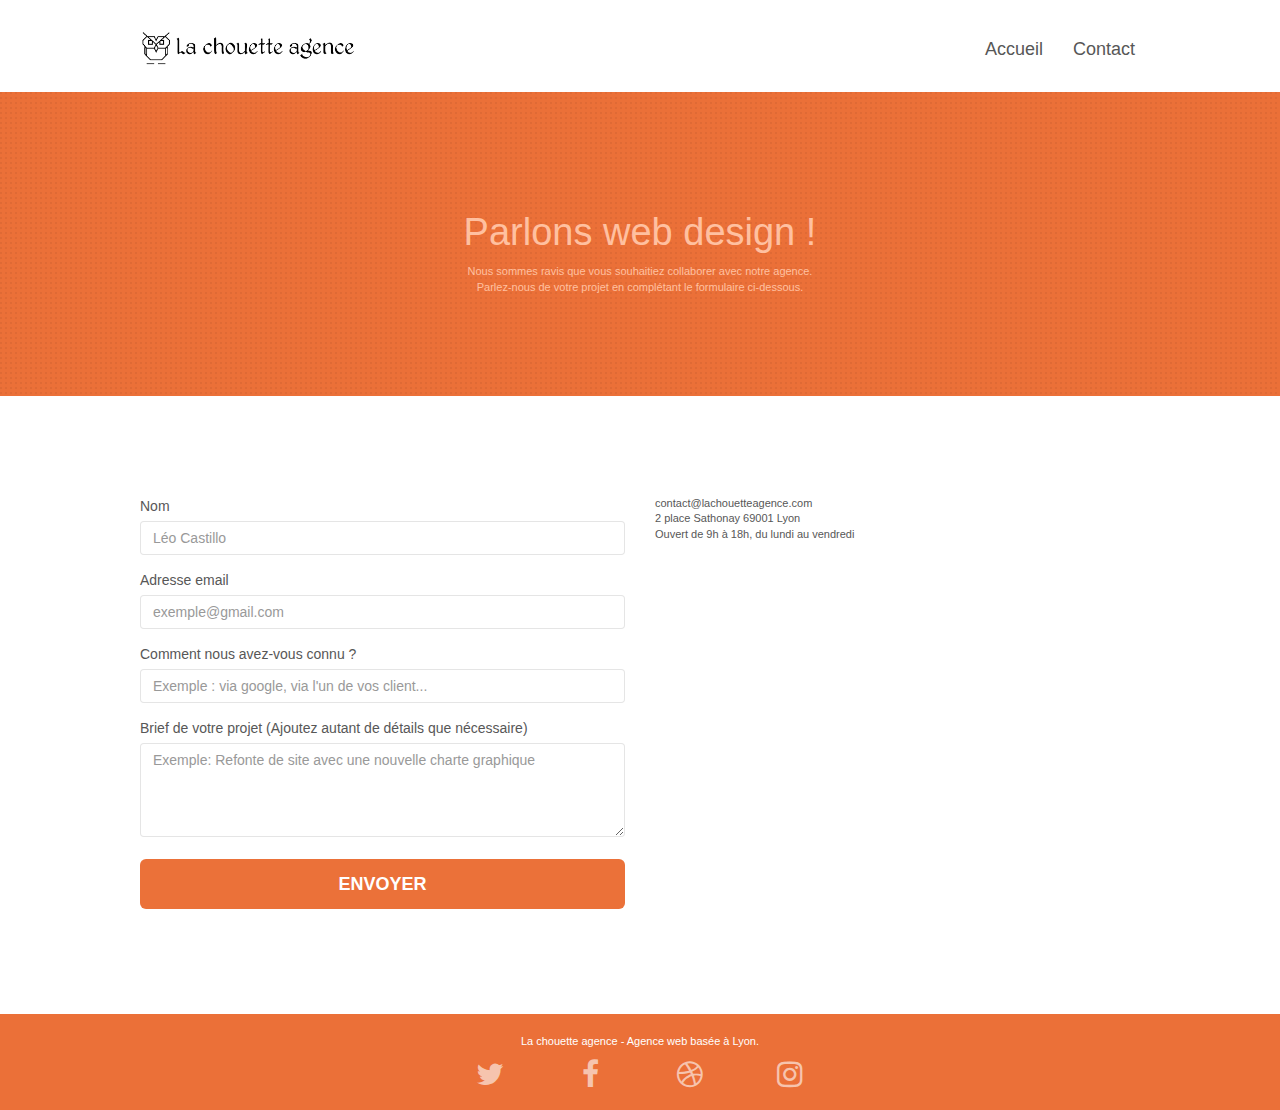
==== contact.html @ efd3387c "Modification de la structure sémantique" ====
<!doctype html>
<html lang="fr">

<head>
	<meta charset="utf-8">
	<meta name="keywords" content="">

	<meta name="viewport" content="width=device-width, initial-scale=1.0, viewport-fit=cover">
	<link rel="shortcut icon" type="image/png" href="favicon.jpg">

	<link rel="stylesheet" type="text/css" href="./css/bootstrap.css">
	<link rel="stylesheet" type="text/css" href="style.css">
	<link rel="stylesheet" type="text/css" href="./css/font-awesome.css">
	<link rel="stylesheet" type="text/css" href="./css/et-line.css">


	<script src="./js/jquery-2.1.0.min.js"></script>
	<script src="./js/bootstrap.min.js"></script>
	<script src="./js/blocs.min.js"></script>
	<script src="./js/jqBootstrapValidation.min.js"></script>
	<script src="./js/formHandler.min.js"></script>

	<!-- Primary Meta Tags -->
	<title>Contactez notre équipe</title>
	<meta name="title" content="Contactez notre équipe">
	<meta name="description" content="Prêt pour redonner vie à votre projet ? Contactez notre équipe">

	<!-- Open Graph / Facebook -->
	<meta property="og:type" content="website">
	<meta property="og:url" content="https://elodie-pesselon.github.io/ElodiePesselon_4_08.02.2021/contact.html">
	<meta property="og:title" content="Parlons web design !">
	<meta property="og:description" content="">
	<meta property="og:image" content="">

	<!-- Twitter -->
	<meta property="twitter:card" content="summary_large_image">
	<meta property="twitter:url" content="https://elodie-pesselon.github.io/ElodiePesselon_4_08.02.2021/contact.html">
	<meta property="twitter:title" content="Parlons web design !">
	<meta property="twitter:description" content="">
	<meta property="twitter:image" content="">

	<!-- Analytics -->

	<!-- Analytics END -->

</head>

<body class="page-container">
	<!-- Principal conteneur -->


	<!-- bloc-0 -->
	<header class="bloc bgc-white l-bloc " id="bloc-0">
		<div class="container bloc-sm">
			<nav class="navbar row">
				<div class="navbar-header">
					<a class="navbar-brand" href="index.html"><img src="img/la-chouette-agence.png"
							alt="atlanta web design logo" height="40" /></a>
					<button id="nav-toggle" type="button" class="ui-navbar-toggle navbar-toggle" data-toggle="collapse"
						data-target=".navbar-1">
						<span class="sr-only">Toggle navigation</span><span class="icon-bar"></span><span
							class="icon-bar"></span><span class="icon-bar"></span>
					</button>
				</div>
				<div class="collapse navbar-collapse navbar-1 special-dropdown-nav">
					<ul class="site-navigation nav navbar-nav">
						<li>
							<a href="index.html">Accueil</a>
						</li>
						<li>
						</li>
						<li>
							<a href="page2.html">Contact</a>
						</li>
					</ul>
				</div>
			</nav>
		</div>
	</header>
	<!-- bloc-0 END -->

	<main>
		<!-- bloc-6 -->
		<div class="bloc bg-dots-bg bg-repeat bgc-atomic-tangerine d-bloc bloc-bg-texture texture-paper" id="bloc-6">
			<div class="container bloc-lg">
				<div class="row">
					<div class="col-sm-12">
						<h1 class="text-center hero-bloc-text tc-white">
							Parlons web design !
						</h1>
						<p class="text-center mg-lg tc-white tight-width-whitespace">
							Nous sommes ravis que vous souhaitiez collaborer avec notre agence.<br>
							Parlez-nous de votre projet en complétant le formulaire ci-dessous.
						</p>
					</div>
				</div>
			</div>
		</div>
		<!-- bloc-6 END -->

		<!-- bloc-7 -->
		<div class="bloc bgc-white l-bloc" id="bloc-7">
			<div class="container bloc-lg">
				<div class="row">
					<div class="col-sm-6">
						<form id="form_1" novalidate success-msg="Your message has been sent."
							fail-msg="Sorry it seems that our mail server is not responding, Sorry for the inconvenience!">
							<div class="form-group">
								<label for="name">
									Nom
								</label>
								<input id="name" class="form-control" required name="Nom" placeholder="Léo Castillo" />
							</div>
							<div class="form-group">
								<label for="email">
									Adresse email
								</label>
								<input id="email" class="form-control" type="email" required email="Adresse email"
									placeholder="exemple@gmail.com" />
							</div>
							<div class="form-group">
								<label for="input_504">
									Comment nous avez-vous connu ?
								</label>
								<input class="form-control" type="email" required
									input_504="Comment nous avez-vous connu?" id="input_504"
									placeholder="Exemple : via google, via l'un de vos client..." />
							</div>
							<div class="form-group">
								<label for="message">
									Brief de votre projet (Ajoutez autant de détails que nécessaire)<br>
								</label><textarea id="message" class="form-control" rows="4" cols="50" required
									message="Brief de votre projet (Ajoutez autant de détails que nécessaire)"
									placeholder="Exemple: Refonte de site avec une nouvelle charte graphique"></textarea>
							</div>
							<button class="bloc-button btn btn-lg btn-block cta-hero btn-atomic-tangerine"
								type="submit">
								Envoyer
							</button>
						</form>
					</div>
					<div class="col-sm-6">
						<p>
							contact@lachouetteagence.com<br>2 place Sathonay 69001 Lyon<br>Ouvert de 9h à 18h, du lundi
							au vendredi<br>
						</p>
					</div>
				</div>
			</div>
		</div>
		<!-- bloc-7 END -->

		<!-- ScrollToTop Button -->
		<a class="bloc-button btn btn-d scrollToTop" onclick="scrollToTarget('1')"><span
				class="fa fa-chevron-up"></span></a>
		<!-- ScrollToTop Button END-->
	</main>

	<!-- Footer - bloc-8 -->
	<footer class="bloc bgc-atomic-tangerine d-bloc" id="bloc-8">
		<div class="container bloc-sm">
			<div class="row">
				<div class="col-sm-12">
					<p class="text-center white">
						La chouette agence - Agence web basée à Lyon.<br>
					</p>
					<div class="row row-no-gutters social">
						<div class="col-sm-3">
							<div class="text-center">
								<a class="social" href="index.html"><span class="fa fa-twitter icon-md"></span></a>
							</div>
						</div>
						<div class="col-sm-3">
							<div class="text-center">
								<a class="social" href="index.html"><span class="fa fa-facebook icon-md"></span></a>
							</div>
						</div>
						<div class="col-sm-3">
							<div class="text-center">
								<a class="social" href="index.html"><span class="fa fa-dribbble icon-md"></span></a>
							</div>
						</div>
						<div class="col-sm-3">
							<div class="text-center">
								<a class="social" href="index.html"><span class="fa fa-instagram icon-md"></span></a>
							</div>
						</div>
					</div>
				</div>
			</div>
		</div>
		</div>
		
	</footer>
	<!-- Footer - bloc-8 END -->
	
	<!-- Principal conteneur END -->


</body>

</html>
---- style.css ----
body {
    margin: 0;
    padding: 0;
    background: #FFF;
    overflow-x: hidden;
    -webkit-font-smoothing: antialiased;
    -moz-osx-font-smoothing: grayscale;
}

a,
button {
    transition: all .3s ease-in-out;
    outline: none!important;
}

a:hover {
    text-decoration: none;
    cursor: pointer;
}

#page-loading-blocs-notifaction {
    position: fixed;
    top: 0;
    bottom: 0;
    width: 100%;
    z-index: 100000;
    background: #FFFFFF url("img/pageload-spinner.gif") no-repeat center center;
}

.bloc {
    width: 100%;
    clear: both;
    background: 50% 50% no-repeat;
    padding: 0 50px;
    -webkit-background-size: cover;
    -moz-background-size: cover;
    -o-background-size: cover;
    background-size: cover;
    position: relative;
}

.bloc .container {
    padding-left: 0;
    padding-right: 0;
}

.bloc-lg {
    padding: 100px 50px;
}

.bloc-md {
    padding: 50px;
}

.bloc-sm {
    padding: 20px 50px;
}

.bg-center,
.bg-l-edge,
.bg-r-edge,
.bg-t-edge,
.bg-b-edge,
.bg-tl-edge,
.bg-bl-edge,
.bg-tr-edge,
.bg-br-edge,
.bg-repeat {
    -webkit-background-size: auto!important;
    -moz-background-size: auto!important;
    -o-background-size: auto!important;
    background-size: auto!important;
}

.bg-repeat {
    background: repeat;
}

.bg-t-edge {
    background: top no-repeat;
}

.bloc-bg-texture::before {
    content: "";
    background-size: 2px 2px;
    position: absolute;
    top: 0;
    bottom: 0;
    left: 0;
    right: 0;
}

.texture-paper::before {
    /*background: url("img/texture-paper.png");*/
    background-size: 280px 280px;
}

.b-parallax {
    background-attachment: fixed;
}

.d-bloc {
    color: rgba(255, 255, 255, .7);
}

.d-bloc button:hover {
    color: rgba(255, 255, 255, .9);
}

.d-bloc .icon-round,
.d-bloc .icon-square,
.d-bloc .icon-rounded,
.d-bloc .icon-semi-rounded-a,
.d-bloc .icon-semi-rounded-b {
    border-color: rgba(255, 255, 255, .9);
}

.d-bloc .divider-h span {
    border-color: rgba(255, 255, 255, .2);
}

.d-bloc .a-btn,
.d-bloc .navbar a,
.d-bloc .navbar-brand,
.d-bloc a .icon-sm,
.d-bloc a .icon-md,
.d-bloc a .icon-lg,
.d-bloc a .icon-xl,
.d-bloc h1 a,
.d-bloc h2 a,
.d-bloc h3 a,
.d-bloc h4 a,
.d-bloc h5 a,
.d-bloc h6 a,
.d-bloc p a {
    color: rgba(255, 255, 255, .6);
}

.d-bloc .a-btn:hover,
.d-bloc .navbar a:hover,
.d-bloc .navbar-brand:hover,
.d-bloc a:hover .icon-sm,
.d-bloc a:hover .icon-md,
.d-bloc a:hover .icon-lg,
.d-bloc a:hover .icon-xl,
.d-bloc h1 a:hover,
.d-bloc h2 a:hover,
.d-bloc h3 a:hover,
.d-bloc h4 a:hover,
.d-bloc h5 a:hover,
.d-bloc h6 a:hover,
.d-bloc p a:hover {
    color: rgba(255, 255, 255, 1);
}

.d-bloc .navbar-toggle .icon-bar {
    background: rgba(255, 255, 255, 1);
}

.d-bloc .btn-wire,
.d-bloc .btn-wire:hover {
    color: rgba(255, 255, 255, 1);
    border-color: rgba(255, 255, 255, 1);
}

.d-bloc .panel {
    color: rgba(0, 0, 0, .5);
}

.d-bloc .panel button:hover {
    color: rgba(0, 0, 0, .7);
}

.d-bloc .panel icon {
    border-color: rgba(0, 0, 0, .7);
}

.d-bloc .panel .divider-h span {
    border-color: rgba(0, 0, 0, .1);
}

.d-bloc .panel .a-btn {
    color: rgba(0, 0, 0, .6);
}

.d-bloc .panel .a-btn:hover {
    color: rgba(0, 0, 0, 1);
}

.d-bloc .panel .btn-wire,
.d-bloc .panel .btn-wire:hover {
    color: rgba(0, 0, 0, .7);
    border-color: rgba(0, 0, 0, .3);
}

.d-bloc .panel,
.l-bloc {
    color: rgba(0, 0, 0, .5);
}

.d-bloc .panel button:hover,
.l-bloc button:hover {
    color: rgba(0, 0, 0, .7);
}

.l-bloc .icon-round,
.l-bloc .icon-square,
.l-bloc .icon-rounded,
.l-bloc .icon-semi-rounded-a,
.l-bloc .icon-semi-rounded-b {
    border-color: rgba(0, 0, 0, .7);
}

.d-bloc .panel .divider-h span,
.l-bloc .divider-h span {
    border-color: rgba(0, 0, 0, .1);
}

.d-bloc .panel .a-btn,
.l-bloc .a-btn,
/*.l-bloc .navbar a,*/
.l-bloc .navbar-brand,
.l-bloc a .icon-sm,
.l-bloc a .icon-md,
.l-bloc a .icon-lg,
.l-bloc a .icon-xl,
.l-bloc h1 a,
.l-bloc h2 a,
.l-bloc h3 a,
.l-bloc h4 a,
.l-bloc h5 a,
.l-bloc h6 a,
.l-bloc p a {
    color: rgba(0, 0, 0, .6);
}

.d-bloc .panel .a-btn:hover,
.l-bloc .a-btn:hover,
/*.l-bloc .navbar a:hover,*/
.l-bloc .navbar-brand:hover,
.l-bloc a:hover .icon-sm,
.l-bloc a:hover .icon-md,
.l-bloc a:hover .icon-lg,
.l-bloc a:hover .icon-xl,
.l-bloc h1 a:hover,
.l-bloc h2 a:hover,
.l-bloc h3 a:hover,
.l-bloc h4 a:hover,
.l-bloc h5 a:hover,
.l-bloc h6 a:hover,
.l-bloc p a:hover {
    color: rgba(0, 0, 0, 1);
}

.l-bloc .navbar-toggle .icon-bar {
    color: rgba(0, 0, 0, .6);
}

.d-bloc .panel .btn-wire,
.d-bloc .panel .btn-wire:hover,
.l-bloc .btn-wire,
.l-bloc .btn-wire:hover {
    color: rgba(0, 0, 0, .7);
    border-color: rgba(0, 0, 0, .3);
}

.voffset {
    margin-top: 30px;
}

.voffset-lg {
    margin-top: 80px;
}

.row-no-gutters {
    margin-right: 0;
    margin-left: 0;
}

.row.row-no-gutters > [class^="col-"],
.row.row-no-gutters > [class*=" col-"] {
    padding-right: 0;
    padding-left: 0;
}

#bloc-1-hero h1 {
    font-size: 32px;
    color: #4C4D4C!important;
}

.navbar {
    margin-bottom: 0;
    z-index: 1;
}

.navbar-brand {
    height: auto;
    padding: 3px 15px;
    font-size: 25px;
    font-weight: normal;
    font-weight: 600;
    line-height: 44px;
}

.navbar-brand img {
    max-height: 200px;
    margin: 0 5px 0 0;
    display: inline;
}

.navbar-brand img[src$=svg] {
    min-width: 100px;
}

.nav-center .navbar-brand img {
    margin: 0;
}

.navbar .nav {
    padding-top: 2px;
    margin-right: -16px;
    float: right;
    z-index: 1;
}

.nav > li {
    float: left;
    margin-top: 4px;
    font-size: 18px;
}

.navbar-nav .open .dropdown-menu > li > a {
    text-align: inherit;
}

.nav > li a:hover,
.nav > li a:focus {
    background: transparent;
}

.navbar-toggle {
    margin: 10px 10px 0 0;
    border: 0px;
}

.navbar-toggle:hover {
    background: transparent!important;
}

.navbar-toggle .icon-bar {
    background-color: rgba(0, 0, 0, .5);
    width: 26px;
}

.nav-invert .navbar .nav {
    float: left;
}

.nav-invert .navbar-header,
.nav-invert .navbar-brand {
    float: right;
    position: relative;
    z-index: 2;
}

@media (min-width: 768px) {
    .site-navigation {
        position: absolute;
        top: 50%;
        right: 20px;
        transform: translate(0, -50%);
        -webkit-transform: translateY(-50%);
    }
    .nav > li .dropdown-menu a,
    .nav > li .dropdown-menu a:hover {
        color: #484848;
    }
    .nav-invert .site-navigation {
        left: 0;
        right: 0;
    }
    .nav-center {
        text-align: center;
    }
    .nav-center .navbar-header {
        width: 100%;
    }
    .nav-center .navbar-header,
    .nav-center .navbar-brand,
    .nav-center .nav > li {
        float: none;
        display: inline-block;
    }
    .nav-center .site-navigation {
        position: relative;
        width: 100%;
        right: 0;
        margin-right: 0px;
        margin-top: 20px;
    }
    .nav-center.mini-nav .navbar-toggle {
        float: none;
        margin: 10px auto 0;
    }
}

.nav > li > .dropdown a {
    background: none!important;
    display: block;
    padding: 14px 15px;
}

nav .caret {
    margin: 0 5px;
}

.dropdown-menu .dropdown-menu {
    top: -8px;
    left: 100%;
}

.dropdown-menu .dropmenu-flow-right {
    top: 100%;
    left: 0;
    margin-left: -1px;
    border-top-left-radius: 0;
    border-top-right-radius: 0;
}

.dropdown-menu .dropdown span {
    border: 4px solid black;
    border-top-color: transparent;
    border-right-color: transparent;
    border-bottom-color: transparent;
    margin: 6px -5px 0 0!important;
    float: right;
}

.mg-md {
    margin-top: 10px;
    margin-bottom: 20px;
}

.mg-lg {
    margin-top: 10px;
    margin-bottom: 40px;
}

.btn {
    margin: 0 5px 5px 0;
}

.btn.pull-right {
    margin: 0 0 5px 5px;
}

.btn-d,
.btn-d:hover,
.btn-d:focus {
    color: #FFF;
    background: rgba(0, 0, 0, .3);
}

button {
    outline: none!important;
}

.btn-rd {
    border-radius: 40px;
}

.btn-clean {
    border: 1px solid rgba(0, 0, 0, .08);
    border-bottom-color: rgba(0, 0, 0, .1);
    text-shadow: 0 1px 0 rgba(0, 0, 1, .1);
    box-shadow: 0 1px 3px rgba(0, 0, 1, .25), inset 0 1px 0 0 rgba(255, 255, 255, .15);
}

.icon-md {
    font-size: 30px!important;
}

.icon-lg {
    font-size: 60px!important;
}

.sm-shadow {
    text-shadow: 0 1px 2px rgba(0, 0, 0, .3);
}

.panel-sq,
.panel-sq .panel-heading,
.panel-sq .panel-footer {
    border-radius: 0;
}

.panel-rd {
    border-radius: 30px;
}

.panel-rd .panel-heading {
    border-radius: 29px 29px 0 0;
}

.panel-rd .panel-footer {
    border-radius: 0 0 29px 29px;
}

.form-control {
    border-color: rgba(0, 0, 0, .1);
    box-shadow: none;
}

.scrollToTop {
    width: 40px;
    height: 40px;
    position: fixed;
    bottom: 20px;
    right: 20px;
    opacity: 0;
    z-index: 500;
    transition: all .3s ease-in-out;
}

.scrollToTop span {
    margin-top: 6px;
}

.showScrollTop {
    font-size: 14px;
    opacity: 1;
}

a[data-lightbox] {
    position: relative;
    display: block;
    text-align: center;
}

a[data-lightbox]:hover::before {
    content: "+";
    font-family: "HelveticaNeue-Light", "Helvetica Neue Light", "Helvetica Neue", Helvetica, Arial;
    font-size: 32px;
    width: 50px;
    height: 50px;
    margin-left: -25px;
    border-radius: 50%;
    background: rgba(0, 0, 0, .6);
    color: #FFF;
    font-weight: 100;
    z-index: 1;
    position: absolute;
    top: 50%;
    transform: translateY(-50%);
    -webkit-transform: translateY(-50%);
}

a[data-lightbox]:hover img {
    opacity: 0.6;
    -webkit-animation-fill-mode: none;
    animation-fill-mode: none;
}

#lightbox-modal {
    display: flex;
    align-items: center;
}

#lightbox-modal .modal-dialog {
    width: 90%;
    max-width: 900px;
    margin: 0 auto 0;
}

#lightbox-modal .modal-dialog img {
    max-height: 90vh;
    margin: 0 auto;
}

.lightbox-caption {
    padding: 20px;
    color: #FFF;
    background: rgba(0, 0, 0, .5);
    position: absolute;
    left: 15px;
    right: 15px;
    bottom: 5px;
}

.close-lightbox {
    color: #FFF;
    font-size: 30px;
    position: absolute;
    top: 20px;
    right: 20px;
    z-index: 20;
    background: rgba(0, 0, 0, .5);
    border: none;
    line-height: 30px;
    padding: 0 9px 5px;
    opacity: 0.3;
}

.close-lightbox:hover,
.next-lightbox:hover,
.prev-lightbox:hover {
    opacity: 1.0;
    color: #FFF;
}

.next-lightbox,
.prev-lightbox {
    font-size: 20px;
    color: rgba(255, 255, 255, .9);
    background: rgba(0, 0, 0, .5);
    transition: all .2s ease-in-out;
    position: absolute;
    top: 45%;
    z-index: 1;
    opacity: 0.4;
}

.next-lightbox {
    padding: 6px 8px 1px 13px;
    right: 25px;
}

.prev-lightbox {
    padding: 6px 13px 1px 10px;
    left: 25px;
}

.snapshot-lb .modal-body {
    padding-bottom: 45px;
}

.snapshot-lb .lightbox-caption {
    padding: 0;
    color: rgba(0, 0, 0, .5);
    background: none;
}

h1,
h2,
h3,
h4,
h5,
h6,
p,
label,
.btn {
    font-family: "helvetica";
    font-weight: 400;
    color: #575757!important;
}

.container {
    max-width: 1000px;
}

.hero-bloc-text {
    font-size: 38px;
}

.hero-bloc-text-sub {
    font-size: 36px;
}

.statement-bloc-text {
    line-height: 26px;
    font-style: italic;
    font-size: 20px;
    text-align: center;
    font-weight: lighter;
    max-width: 520px;
    margin: auto auto auto auto;
}

p {
    font-size: 11px;
}

.tight-width-whitespace {
    max-width: 600px;
    margin: auto auto auto auto;
}

.h1 {
    font-size: 20px;
    font-family: "Open Sans";
}

.cta-hero {
    margin-top: 22px;
    color: #FFFFFF!important;
    text-transform: uppercase;
    padding: 12px 28px 12px 28px;
    font-size: 18px;
    font-weight: 700;
}

.social {
    max-width: 400px;
    margin: auto auto auto auto;
}

h2 {
    font-size: 22px;
    line-height: 1.4em;
}

h3 {
    font-size: 15px;
    text-transform: uppercase;
    font-weight: 700;
    color: #333333!important;
}

.med-width-whitespace {
    max-width: 800px;
    margin: auto auto auto auto;
    box-shadow: 0px 0px 0px #000000;
}

h1 {
    color: #333333!important;
}

h4 {
    color: #333333!important;
}

.icons {
    margin-bottom: 14px;
    margin-top: 24px;
}

.white {
    color: #FFFFFF!important;
}

.portfolio-thumb {
    margin-bottom: 24px;
}

.portfolio-row {
    margin-bottom: 44px;
    margin-top: 50px;
}

.avatar {
    box-shadow: 0px 4px 9px rgba(0, 0, 0, 0.3);
}

.black-background {
    background-color: rgb(122, 110, 108);
    padding: 40px 40px 40px 40px;
}

.bold-link {
    font-weight: 900;
    text-decoration: underline!important;
}

.bgc-white {
    background-color: #FFFFFF;
}

.bgc-dark-slate-blue {
    background-color: #364577;
}

.bgc-atomic-tangerine {
    background-color: #EB7038;
}

.tc-white {
    color: #FFC0A0!important;
}

.btn-atomic-tangerine {
    background: #EB7139;
    color: #FFFFFF!important;
}

.btn-atomic-tangerine:hover {
    background: #F9A072!important;
    color: #FFFFFF!important;
}

.ltc-white {
    color: #FFFFFF!important;
}

.ltc-white:hover {
    color: #cccccc!important;
}

.ltc-atomic-tangerine {
    color: #F3976C!important;
}

.ltc-atomic-tangerine:hover {
    color: #c27956!important;
}

.icon-dark-slate-blue {
    color: #364577!important;
    border-color: #364577!important;
}

.bg-dots-bg {
    background-image: url("img/dots-bg.png");
}

.bg-lines-h2-bg {
    background-image: url("img/lines-h2-bg.png");
}

.bg-banniere {
    background-image: url("img/la-chouette-agence-banniere.jpg");
}

.bg-presentation {
    background-image: url("img/image-de-presentation.bmp");
}

@media (max-width: 1024px) {
    .bloc {
        padding-left: 20px;
        padding-right: 20px;
    }
    .bloc.full-width-bloc,
    .bloc-tile-2.full-width-bloc .container,
    .bloc-tile-3.full-width-bloc .container,
    .bloc-tile-4.full-width-bloc .container {
        padding-left: 0;
        padding-right: 0;
    }
}

@media (max-width: 992px) and (min-width: 768px) {
    .navbar .nav {
        max-width: 80%
    }
    .nav-center.navbar .nav {
        max-width: 100%
    }
}

@media only screen and (min-device-width: 768px) and (max-device-width: 1024px) and (orientation: landscape) {
    .b-parallax {
        background-attachment: scroll;
    }
}

@media only screen and (min-device-width: 1024px) and (max-device-width: 1366px) and (-webkit-min-device-pixel-ratio: 1.5) {
    .b-parallax {
        background-attachment: scroll;
    }
}

@media (max-width: 991px) {
    .container {
        width: 100%;
    }
    .b-parallax {
        background-attachment: scroll;
    }
    .page-container,
    #hero-bloc {
        overflow-x: hidden;
        position: relative;
    }
    .bloc {
        padding-left: constant(safe-area-inset-left);
        padding-right: constant(safe-area-inset-right);
    }
    .bloc-group,
    .bloc-group .bloc {
        display: block;
        width: 100%;
    }
    .bloc-fill-screen .fill-bloc-top-edge,
    .bloc-fill-screen .fill-bloc-bottom-edge {
        padding: 0 20px;
        padding-left: constant(safe-area-inset-left);
        padding-right: constant(safe-area-inset-right);
    }
}

@media (max-width: 767px) {
    .page-container {
        overflow-x: hidden;
        position: relative;
    }
    h1,
    h2,
    h3,
    h4,
    h5,
    h6,
    p,
    #disqus_thread {
        padding-left: 10px!important;
        padding-right: 10px!important;
    }
    .b-parallax {
        background-attachment: scroll;
    }
    .navbar .nav {
        padding-top: 0;
        border-top: 1px solid rgba(0, 0, 0, .2);
        float: none!important;
    }
    .navbar.row {
        margin-left: 0;
        margin-right: 0;
    }
    .site-navigation {
        position: inherit;
        transform: none;
        -webkit-transform: none;
        -ms-transform: none;
    }
    .nav > li {
        margin-top: 0;
        border-bottom: 1px solid rgba(0, 0, 0, .1);
        background: rgba(0, 0, 0, .05);
        text-align: left;
        padding-left: 15px;
        width: 100%;
    }
    .nav > li:hover {
        background: rgba(0, 0, 0, .08);
    }
    .dropdown .dropdown a .caret {
        float: none;
        margin: 5px 0 0 10px!important;
        border: 4px solid black;
        border-bottom-color: transparent;
        border-right-color: transparent;
        border-left-color: transparent;
    }
    #hero-bloc .navbar .nav {
        background: rgba(0, 0, 0, .8);
    }
    #hero-bloc .navbar .nav a {
        color: rgba(255, 255, 255, .6);
    }
    .hero {
        padding: 50px 0;
    }
    .hero-nav {
        left: -1px;
        right: -1px;
    }
    .navbar-collapse {
        padding: 0;
        overflow-x: hidden;
        -webkit-box-shadow: none;
        box-shadow: none;
    }
    .navbar-brand img {
        max-height: 40px;
        width: auto;
    }
    .nav-invert .navbar-header {
        float: none;
        width: 100%;
    }
    .nav-invert .navbar-toggle {
        float: left;
        margin-left: 10px;
    }
    .bloc {
        padding-left: 0;
        padding-right: 0;
    }
    .bloc-xxl,
    .bloc-xl,
    .bloc-lg {
        padding: 40px 0;
    }
    .bloc-sm,
    .bloc-md {
        padding-left: 0;
        padding-right: 0;
    }
    .bloc-tile-2 .container,
    .bloc-tile-3 .container,
    .bloc-tile-4 .container,
    .bloc-fill-screen .fill-bloc-top-edge,
    .bloc-fill-screen .fill-bloc-bottom-edge {
        padding-left: 0;
        padding-right: 0;
    }
    .a-block {
        padding: 0 10px;
    }
    .btn-dwn {
        display: none;
    }
    .voffset {
        margin-top: 5px;
    }
    .voffset-md {
        margin-top: 20px;
    }
    .voffset-lg {
        margin-top: 30px;
    }
    form {
        padding: 5px;
    }
    .close-lightbox {
        display: inline-block;
    }
    .blocsapp-device-iphone5 {
        background-size: 216px 425px;
        padding-top: 60px;
        width: 216px;
        height: 425px;
    }
    .blocsapp-device-iphone5 img {
        width: 180px;
        height: 320px;
    }
}

@media (max-width: 400px) {
    .bloc {
        padding-left: 0;
        padding-right: 0;
    }
}

@media (max-width: 767px) {
    .bloc-mob-center-text {
        text-align: center;
    }
}

/* Modifications de mise en forme suite à l'audit */ 

.bloc2_h2 {
    max-width: 600px;
    margin: auto;
}

.bloc4_h2 {
    max-width: 450px;
    margin: auto;
}

a{
    font-family: "helvetica";
    font-weight: 400;
    color: #575757;
}


a:hover {
    color: #E36A31;
}

#h2--size {
    font-size: 30px;
    color: #4C4D4C!important;
}
---- css/et-line.css ----
@font-face {
    font-family: et-line;
    src: url(../fonts/et-line.eot);
    src: url(../fonts/et-line.eot?#iefix) format('embedded-opentype'), url(../fonts/et-line.woff) format('woff'), url(../fonts/et-line.ttf) format('truetype'), url(../fonts/et-line.svg#et-line) format('svg');
    font-weight: 400;
    font-style: normal
}

.et-icon-adjustments,
.et-icon-alarmclock,
.et-icon-anchor,
.et-icon-aperture,
.et-icon-attachment,
.et-icon-bargraph,
.et-icon-basket,
.et-icon-beaker,
.et-icon-bike,
.et-icon-book-open,
.et-icon-briefcase,
.et-icon-browser,
.et-icon-calendar,
.et-icon-camera,
.et-icon-caution,
.et-icon-chat,
.et-icon-circle-compass,
.et-icon-clipboard,
.et-icon-clock,
.et-icon-cloud,
.et-icon-compass,
.et-icon-desktop,
.et-icon-dial,
.et-icon-document,
.et-icon-documents,
.et-icon-download,
.et-icon-dribbble,
.et-icon-edit,
.et-icon-envelope,
.et-icon-expand,
.et-icon-facebook,
.et-icon-flag,
.et-icon-focus,
.et-icon-gears,
.et-icon-genius,
.et-icon-gift,
.et-icon-global,
.et-icon-globe,
.et-icon-googleplus,
.et-icon-grid,
.et-icon-happy,
.et-icon-hazardous,
.et-icon-heart,
.et-icon-hotairballoon,
.et-icon-hourglass,
.et-icon-key,
.et-icon-laptop,
.et-icon-layers,
.et-icon-lifesaver,
.et-icon-lightbulb,
.et-icon-linegraph,
.et-icon-linkedin,
.et-icon-lock,
.et-icon-magnifying-glass,
.et-icon-map,
.et-icon-map-pin,
.et-icon-megaphone,
.et-icon-mic,
.et-icon-mobile,
.et-icon-newspaper,
.et-icon-notebook,
.et-icon-paintbrush,
.et-icon-paperclip,
.et-icon-pencil,
.et-icon-phone,
.et-icon-picture,
.et-icon-pictures,
.et-icon-piechart,
.et-icon-presentation,
.et-icon-pricetags,
.et-icon-printer,
.et-icon-profile-female,
.et-icon-profile-male,
.et-icon-puzzle,
.et-icon-quote,
.et-icon-recycle,
.et-icon-refresh,
.et-icon-ribbon,
.et-icon-rss,
.et-icon-sad,
.et-icon-scissors,
.et-icon-scope,
.et-icon-search,
.et-icon-shield,
.et-icon-speedometer,
.et-icon-strategy,
.et-icon-streetsign,
.et-icon-tablet,
.et-icon-target,
.et-icon-telescope,
.et-icon-toolbox,
.et-icon-tools,
.et-icon-tools-2,
.et-icon-trophy,
.et-icon-tumblr,
.et-icon-twitter,
.et-icon-upload,
.et-icon-video,
.et-icon-wallet,
.et-icon-wine {
    font-family: et-line;
    speak: none;
    font-style: normal;
    font-weight: 400;
    font-variant: normal;
    text-transform: none;
    line-height: 1;
    -webkit-font-smoothing: antialiased;
    -moz-osx-font-smoothing: grayscale;
    display: inline-block
}

.et-icon-mobile:before {
    content: "\e000"
}

.et-icon-laptop:before {
    content: "\e001"
}

.et-icon-desktop:before {
    content: "\e002"
}

.et-icon-tablet:before {
    content: "\e003"
}

.et-icon-phone:before {
    content: "\e004"
}

.et-icon-document:before {
    content: "\e005"
}

.et-icon-documents:before {
    content: "\e006"
}

.et-icon-search:before {
    content: "\e007"
}

.et-icon-clipboard:before {
    content: "\e008"
}

.et-icon-newspaper:before {
    content: "\e009"
}

.et-icon-notebook:before {
    content: "\e00a"
}

.et-icon-book-open:before {
    content: "\e00b"
}

.et-icon-browser:before {
    content: "\e00c"
}

.et-icon-calendar:before {
    content: "\e00d"
}

.et-icon-presentation:before {
    content: "\e00e"
}

.et-icon-picture:before {
    content: "\e00f"
}

.et-icon-pictures:before {
    content: "\e010"
}

.et-icon-video:before {
    content: "\e011"
}

.et-icon-camera:before {
    content: "\e012"
}

.et-icon-printer:before {
    content: "\e013"
}

.et-icon-toolbox:before {
    content: "\e014"
}

.et-icon-briefcase:before {
    content: "\e015"
}

.et-icon-wallet:before {
    content: "\e016"
}

.et-icon-gift:before {
    content: "\e017"
}

.et-icon-bargraph:before {
    content: "\e018"
}

.et-icon-grid:before {
    content: "\e019"
}

.et-icon-expand:before {
    content: "\e01a"
}

.et-icon-focus:before {
    content: "\e01b"
}

.et-icon-edit:before {
    content: "\e01c"
}

.et-icon-adjustments:before {
    content: "\e01d"
}

.et-icon-ribbon:before {
    content: "\e01e"
}

.et-icon-hourglass:before {
    content: "\e01f"
}

.et-icon-lock:before {
    content: "\e020"
}

.et-icon-megaphone:before {
    content: "\e021"
}

.et-icon-shield:before {
    content: "\e022"
}

.et-icon-trophy:before {
    content: "\e023"
}

.et-icon-flag:before {
    content: "\e024"
}

.et-icon-map:before {
    content: "\e025"
}

.et-icon-puzzle:before {
    content: "\e026"
}

.et-icon-basket:before {
    content: "\e027"
}

.et-icon-envelope:before {
    content: "\e028"
}

.et-icon-streetsign:before {
    content: "\e029"
}

.et-icon-telescope:before {
    content: "\e02a"
}

.et-icon-gears:before {
    content: "\e02b"
}

.et-icon-key:before {
    content: "\e02c"
}

.et-icon-paperclip:before {
    content: "\e02d"
}

.et-icon-attachment:before {
    content: "\e02e"
}

.et-icon-pricetags:before {
    content: "\e02f"
}

.et-icon-lightbulb:before {
    content: "\e030"
}

.et-icon-layers:before {
    content: "\e031"
}

.et-icon-pencil:before {
    content: "\e032"
}

.et-icon-tools:before {
    content: "\e033"
}

.et-icon-tools-2:before {
    content: "\e034"
}

.et-icon-scissors:before {
    content: "\e035"
}

.et-icon-paintbrush:before {
    content: "\e036"
}

.et-icon-magnifying-glass:before {
    content: "\e037"
}

.et-icon-circle-compass:before {
    content: "\e038"
}

.et-icon-linegraph:before {
    content: "\e039"
}

.et-icon-mic:before {
    content: "\e03a"
}

.et-icon-strategy:before {
    content: "\e03b"
}

.et-icon-beaker:before {
    content: "\e03c"
}

.et-icon-caution:before {
    content: "\e03d"
}

.et-icon-recycle:before {
    content: "\e03e"
}

.et-icon-anchor:before {
    content: "\e03f"
}

.et-icon-profile-male:before {
    content: "\e040"
}

.et-icon-profile-female:before {
    content: "\e041"
}

.et-icon-bike:before {
    content: "\e042"
}

.et-icon-wine:before {
    content: "\e043"
}

.et-icon-hotairballoon:before {
    content: "\e044"
}

.et-icon-globe:before {
    content: "\e045"
}

.et-icon-genius:before {
    content: "\e046"
}

.et-icon-map-pin:before {
    content: "\e047"
}

.et-icon-dial:before {
    content: "\e048"
}

.et-icon-chat:before {
    content: "\e049"
}

.et-icon-heart:before {
    content: "\e04a"
}

.et-icon-cloud:before {
    content: "\e04b"
}

.et-icon-upload:before {
    content: "\e04c"
}

.et-icon-download:before {
    content: "\e04d"
}

.et-icon-target:before {
    content: "\e04e"
}

.et-icon-hazardous:before {
    content: "\e04f"
}

.et-icon-piechart:before {
    content: "\e050"
}

.et-icon-speedometer:before {
    content: "\e051"
}

.et-icon-global:before {
    content: "\e052"
}

.et-icon-compass:before {
    content: "\e053"
}

.et-icon-lifesaver:before {
    content: "\e054"
}

.et-icon-clock:before {
    content: "\e055"
}

.et-icon-aperture:before {
    content: "\e056"
}

.et-icon-quote:before {
    content: "\e057"
}

.et-icon-scope:before {
    content: "\e058"
}

.et-icon-alarmclock:before {
    content: "\e059"
}

.et-icon-refresh:before {
    content: "\e05a"
}

.et-icon-happy:before {
    content: "\e05b"
}

.et-icon-sad:before {
    content: "\e05c"
}

.et-icon-facebook:before {
    content: "\e05d"
}

.et-icon-twitter:before {
    content: "\e05e"
}

.et-icon-googleplus:before {
    content: "\e05f"
}

.et-icon-rss:before {
    content: "\e060"
}

.et-icon-tumblr:before {
    content: "\e061"
}

.et-icon-linkedin:before {
    content: "\e062"
}

.et-icon-dribbble:before {
    content: "\e063"
}
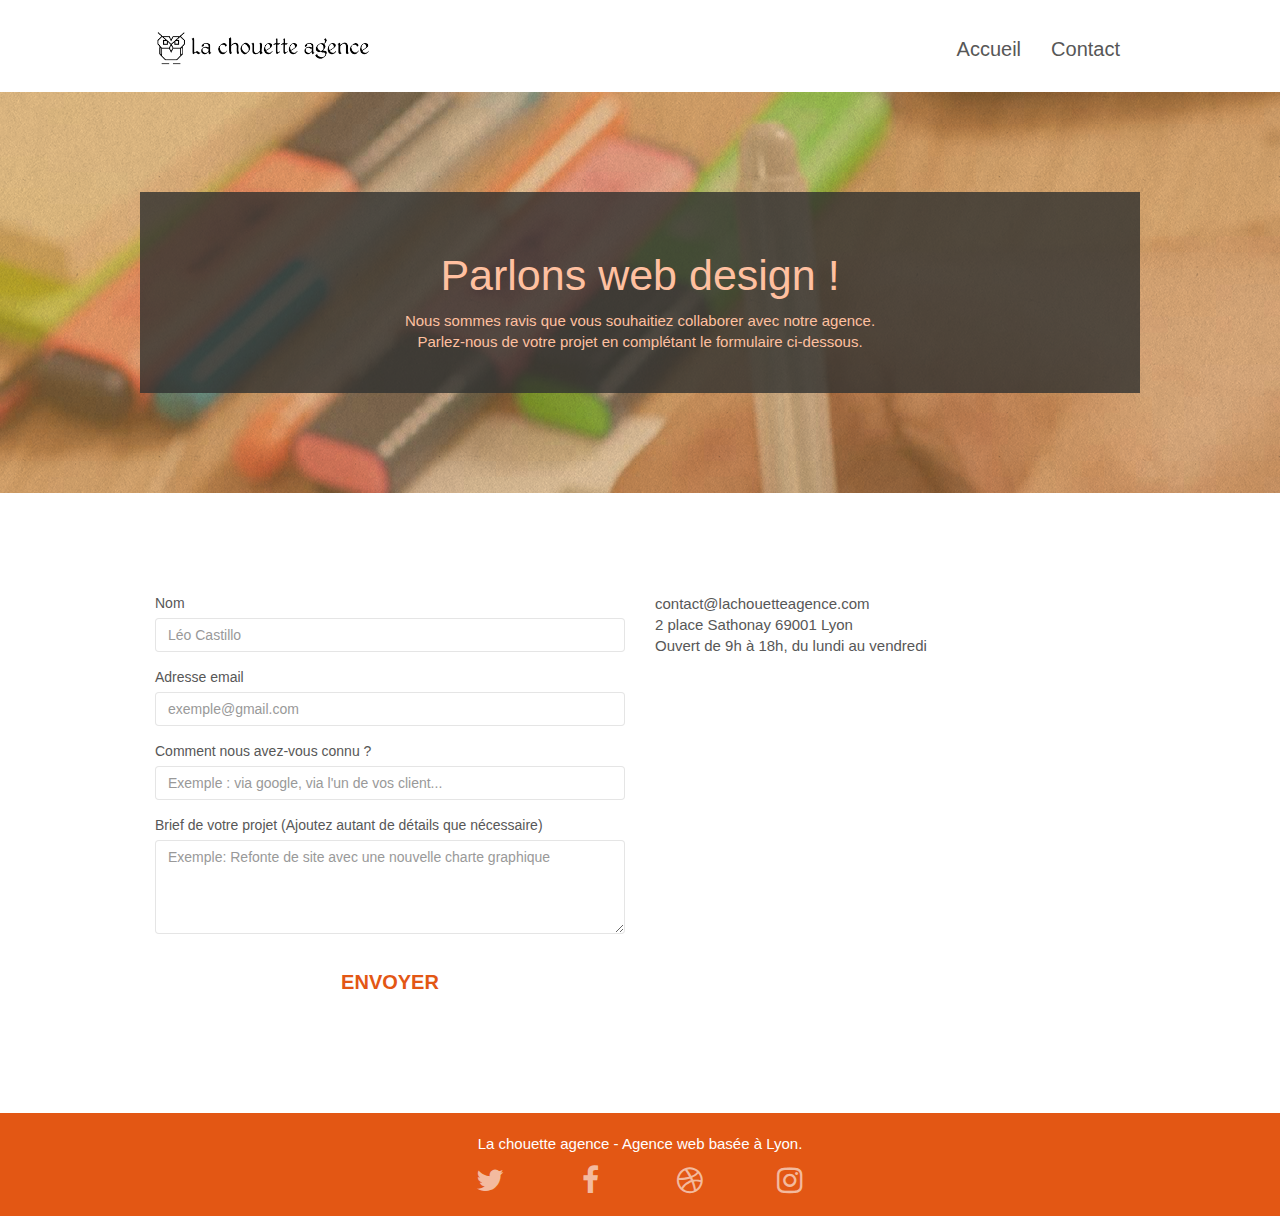
==== commit a4604a98: "Modifications rapports de contrast page contact" ====
--- a/contact.html
+++ b/contact.html
@@ -84,7 +84,7 @@
 		<div class="bloc bg-dots-bg bg-repeat bgc-atomic-tangerine d-bloc bloc-bg-texture texture-paper" id="bloc-6">
 			<div class="container bloc-lg">
 				<div class="row">
-					<div class="col-sm-12">
+					<div class="col-sm-12 black-background">
 						<h1 class="text-center hero-bloc-text tc-white">
 							Parlons web design !
 						</h1>
--- a/style.css
+++ b/style.css
@@ -91,8 +91,9 @@
 }
 
 .texture-paper::before {
-    /*background: url("img/texture-paper.png");*/
+    background: url("img/texture-paper.png");
     background-size: 280px 280px;
+    opacity: 0.5;
 }
 
 .b-parallax {
@@ -285,7 +286,7 @@
 
 #bloc-1-hero h1 {
     font-size: 32px;
-    color: #4C4D4C!important;
+    color: #FFFFFF!important;
 }
 
 .navbar {
@@ -326,7 +327,7 @@
 .nav > li {
     float: left;
     margin-top: 4px;
-    font-size: 18px;
+    font-size: 20px;
 }
 
 .navbar-nav .open .dropdown-menu > li > a {
@@ -659,7 +660,7 @@
 }
 
 .hero-bloc-text {
-    font-size: 38px;
+    font-size: 43px;
 }
 
 .hero-bloc-text-sub {
@@ -677,7 +678,7 @@
 }
 
 p {
-    font-size: 11px;
+    font-size: 15px;
 }
 
 .tight-width-whitespace {
@@ -695,7 +696,7 @@
     color: #FFFFFF!important;
     text-transform: uppercase;
     padding: 12px 28px 12px 28px;
-    font-size: 18px;
+    font-size: 20px;
     font-weight: 700;
 }
 
@@ -753,7 +754,7 @@
 }
 
 .black-background {
-    background-color: rgb(122, 110, 108);
+    background-color: rgba(48, 49, 48, 0.8);
     padding: 40px 40px 40px 40px;
 }
 
@@ -767,11 +768,11 @@
 }
 
 .bgc-dark-slate-blue {
-    background-color: #364577;
+    background-color: #E35714;
 }
 
 .bgc-atomic-tangerine {
-    background-color: #EB7038;
+    background-color: #E35714;
 }
 
 .tc-white {
@@ -779,12 +780,12 @@
 }
 
 .btn-atomic-tangerine {
-    background: #EB7139;
-    color: #FFFFFF!important;
+    background: #FFFFFF;
+    color: #E35714!important;
 }
 
 .btn-atomic-tangerine:hover {
-    background: #F9A072!important;
+    background: #EE6E30!important;
     color: #FFFFFF!important;
 }
 
@@ -810,7 +811,7 @@
 }
 
 .bg-dots-bg {
-    background-image: url("img/dots-bg.png");
+    background-image: url("img/image-de-presentation.jpg");
 }
 
 .bg-lines-h2-bg {
@@ -822,7 +823,7 @@
 }
 
 .bg-presentation {
-    background-image: url("img/image-de-presentation.bmp");
+    background-image: url("img/image-de-presentation.jpg");
 }
 
 @media (max-width: 1024px) {
@@ -1061,10 +1062,23 @@
 
 
 a:hover {
-    color: #E36A31;
+    color: #E35714;
 }
 
 #h2--size {
     font-size: 30px;
-    color: #4C4D4C!important;
+    color: #FFFFFF!important;
+}
+
+
+
+ /*Version responsive */ 
+.row{
+    margin-right: auto;
+    margin-left: auto;
+}
+
+img.img-responsive.portfolio-thumb
+{
+    width: 100%;
 }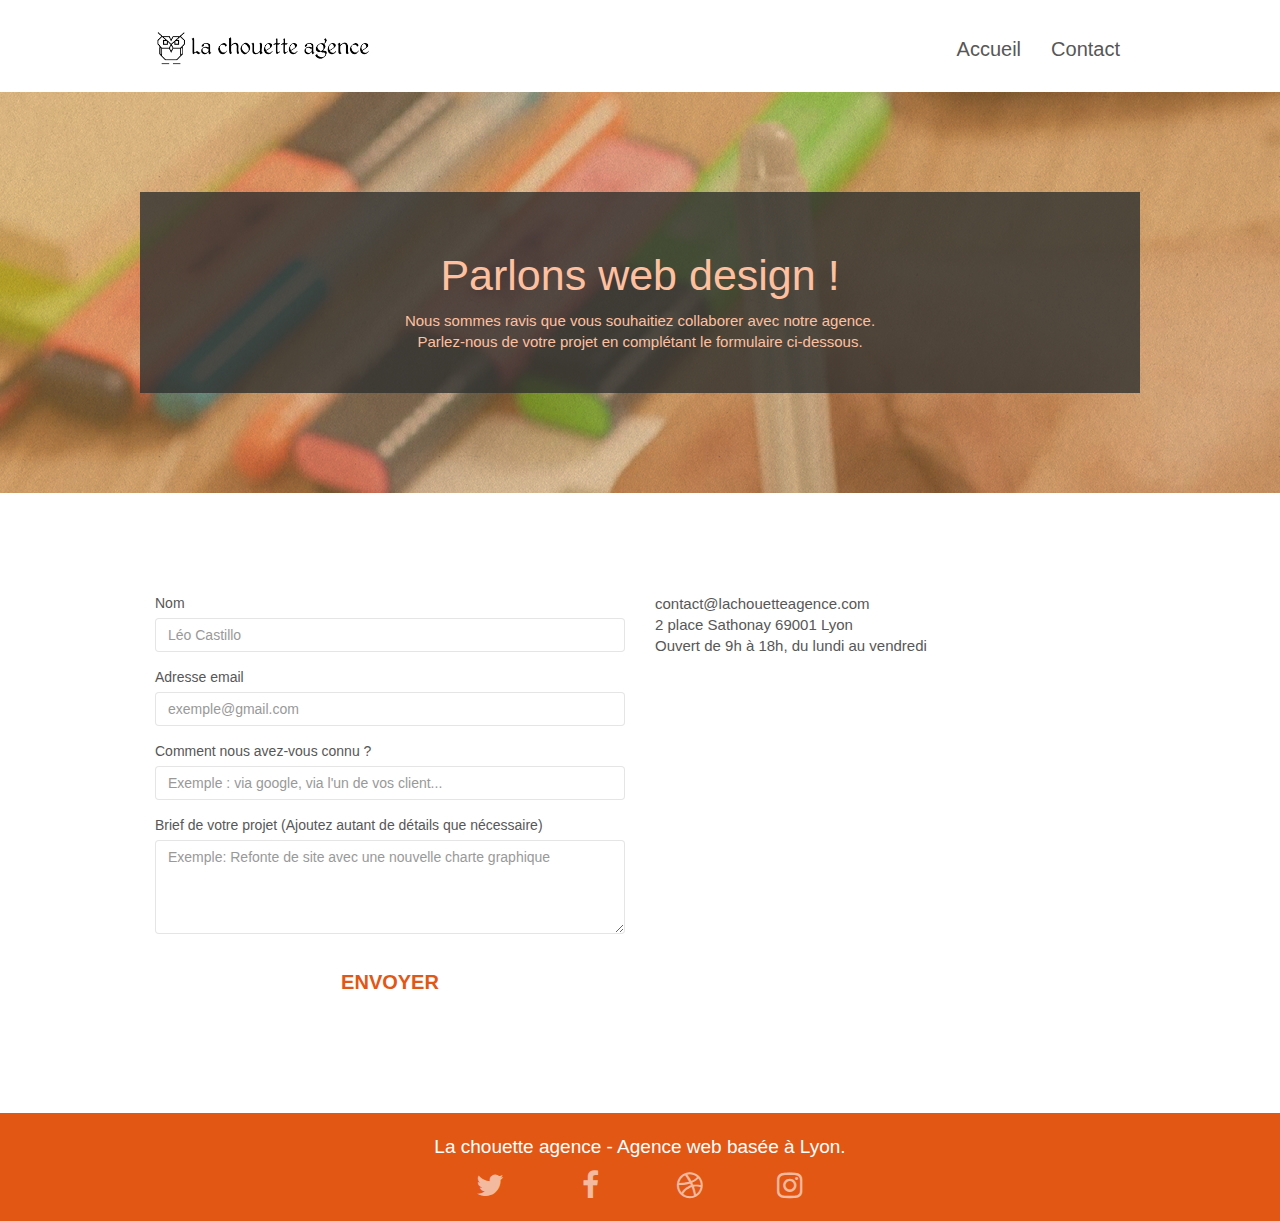
==== commit 770f5071: "Augmentation font-size texte footer pour valdiation ratio contrast" ====
--- a/contact.html
+++ b/contact.html
@@ -161,7 +161,7 @@
 		<div class="container bloc-sm">
 			<div class="row">
 				<div class="col-sm-12">
-					<p class="text-center white">
+					<p class="text-center white texte-footer">
 						La chouette agence - Agence web basée à Lyon.<br>
 					</p>
 					<div class="row row-no-gutters social">
--- a/style.css
+++ b/style.css
@@ -1081,4 +1081,8 @@
 img.img-responsive.portfolio-thumb
 {
     width: 100%;
+}
+
+.texte-footer{
+    font-size: 19px;
 }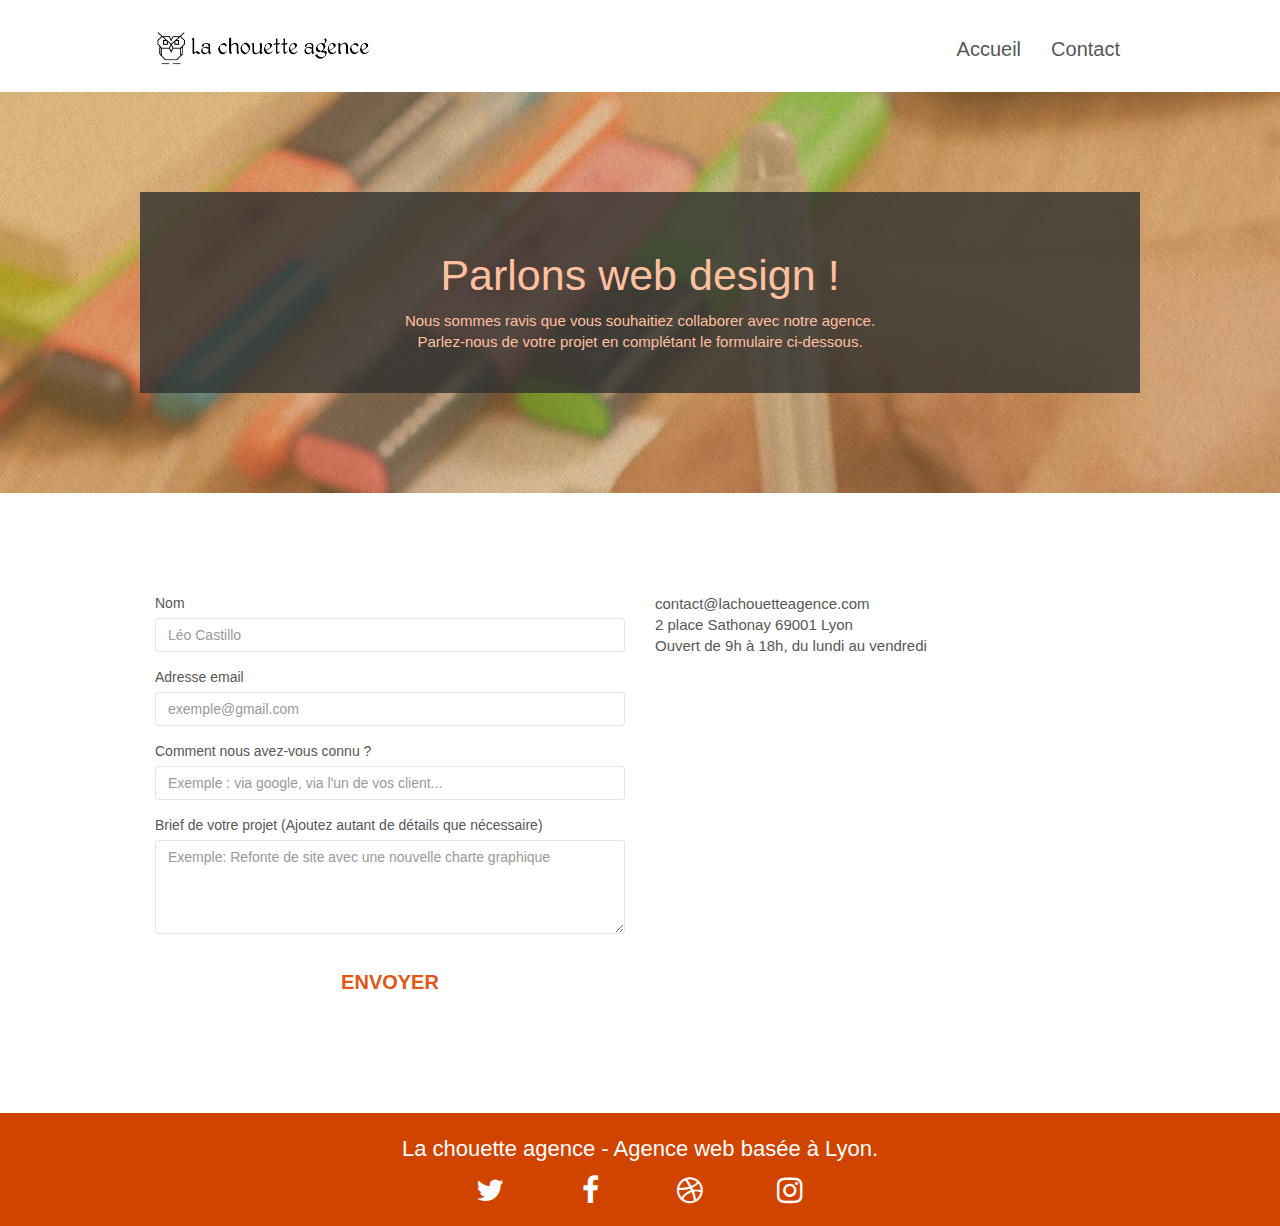
==== commit 8a23c22d: "Modifications background color footer" ====
--- a/contact.html
+++ b/contact.html
@@ -164,7 +164,7 @@
 					<p class="text-center white texte-footer">
 						La chouette agence - Agence web basée à Lyon.<br>
 					</p>
-					<div class="row row-no-gutters social">
+					<div class="row row-no-gutters social pictos">
 						<div class="col-sm-3">
 							<div class="text-center">
 								<a class="social" href="index.html"><span class="fa fa-twitter icon-md"></span></a>
--- a/style.css
+++ b/style.css
@@ -134,7 +134,7 @@
 .d-bloc h5 a,
 .d-bloc h6 a,
 .d-bloc p a {
-    color: rgba(255, 255, 255, .6);
+    color: rgba(255, 255, 255, 1);
 }
 
 .d-bloc .a-btn:hover,
@@ -151,7 +151,7 @@
 .d-bloc h5 a:hover,
 .d-bloc h6 a:hover,
 .d-bloc p a:hover {
-    color: rgba(255, 255, 255, 1);
+    color: rgba(255, 255, 255, .9);
 }
 
 .d-bloc .navbar-toggle .icon-bar {
@@ -772,7 +772,7 @@
 }
 
 .bgc-atomic-tangerine {
-    background-color: #E35714;
+    background-color: #D14400;
 }
 
 .tc-white {
@@ -1084,5 +1084,12 @@
 }
 
 .texte-footer{
-    font-size: 19px;
+    font-size: 22px;
+}
+
+@media (max-width: 767px){
+    .pictos{
+        display: flex;
+        justify-content: space-between;
+    }
 }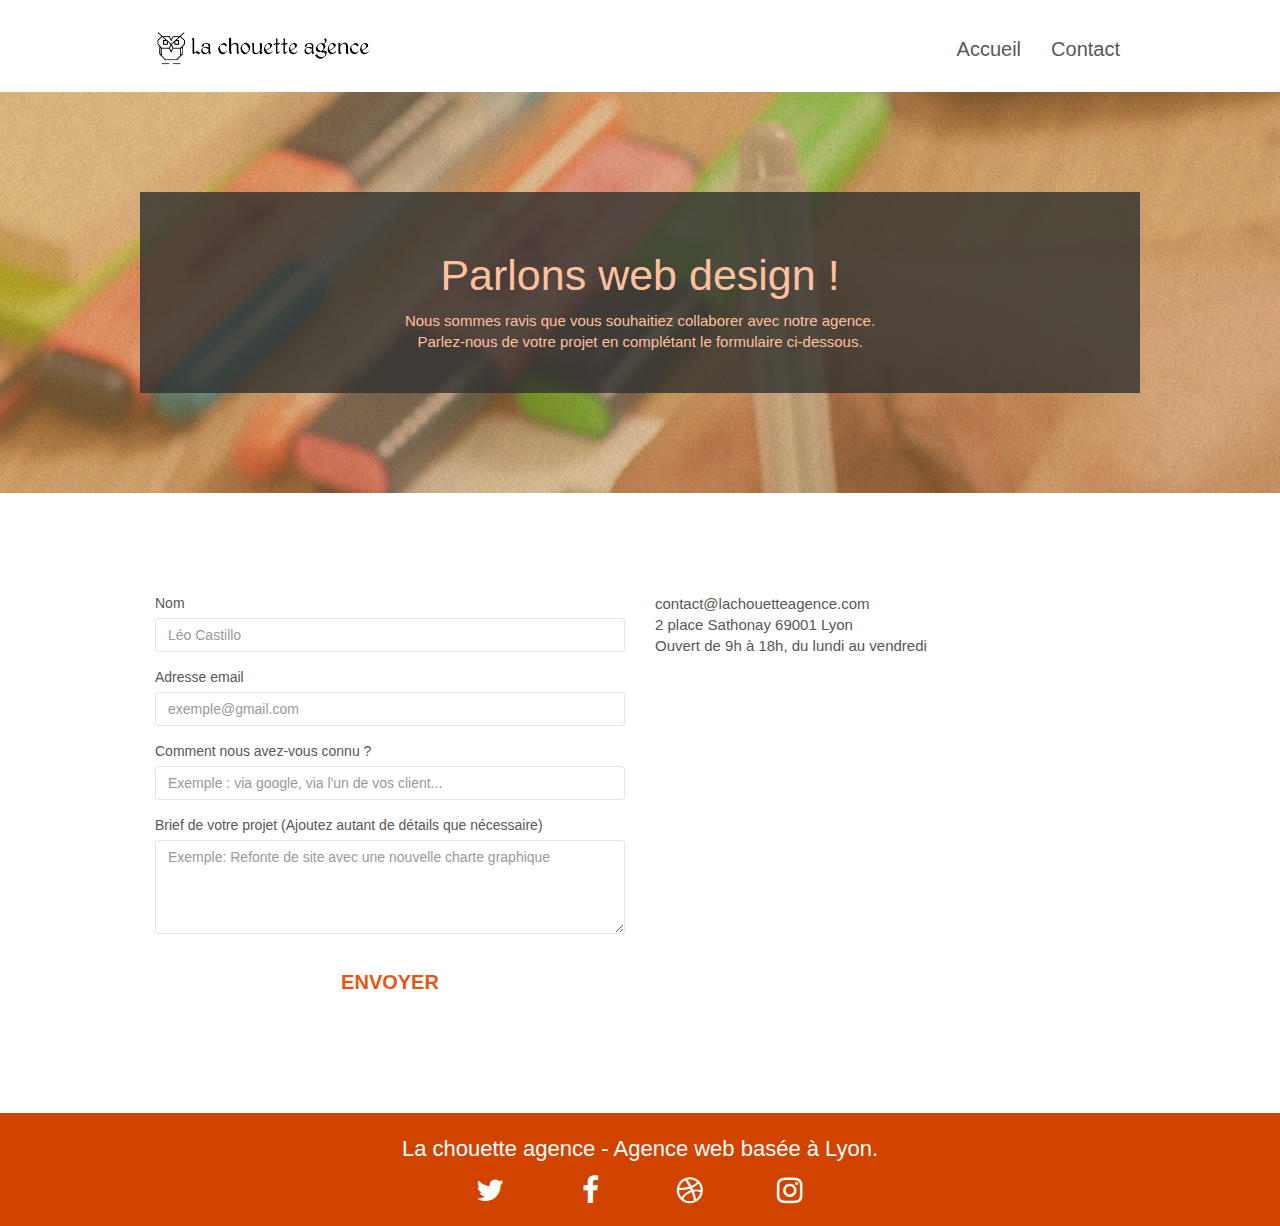
==== commit e105b6e1: "Modif encodage image page contact" ====
--- a/contact.html
+++ b/contact.html
@@ -54,7 +54,7 @@
 		<div class="container bloc-sm">
 			<nav class="navbar row">
 				<div class="navbar-header">
-					<a class="navbar-brand" href="index.html"><img src="img/la-chouette-agence.png"
+					<a class="navbar-brand" href="index.html"><img src="img/la-chouette-agence.jpg"
 							alt="atlanta web design logo" height="40" /></a>
 					<button id="nav-toggle" type="button" class="ui-navbar-toggle navbar-toggle" data-toggle="collapse"
 						data-target=".navbar-1">
--- a/style.css
+++ b/style.css
@@ -91,7 +91,7 @@
 }
 
 .texture-paper::before {
-    background: url("img/texture-paper.png");
+    background: url("img/texture-paper.jpg");
     background-size: 280px 280px;
     opacity: 0.5;
 }
